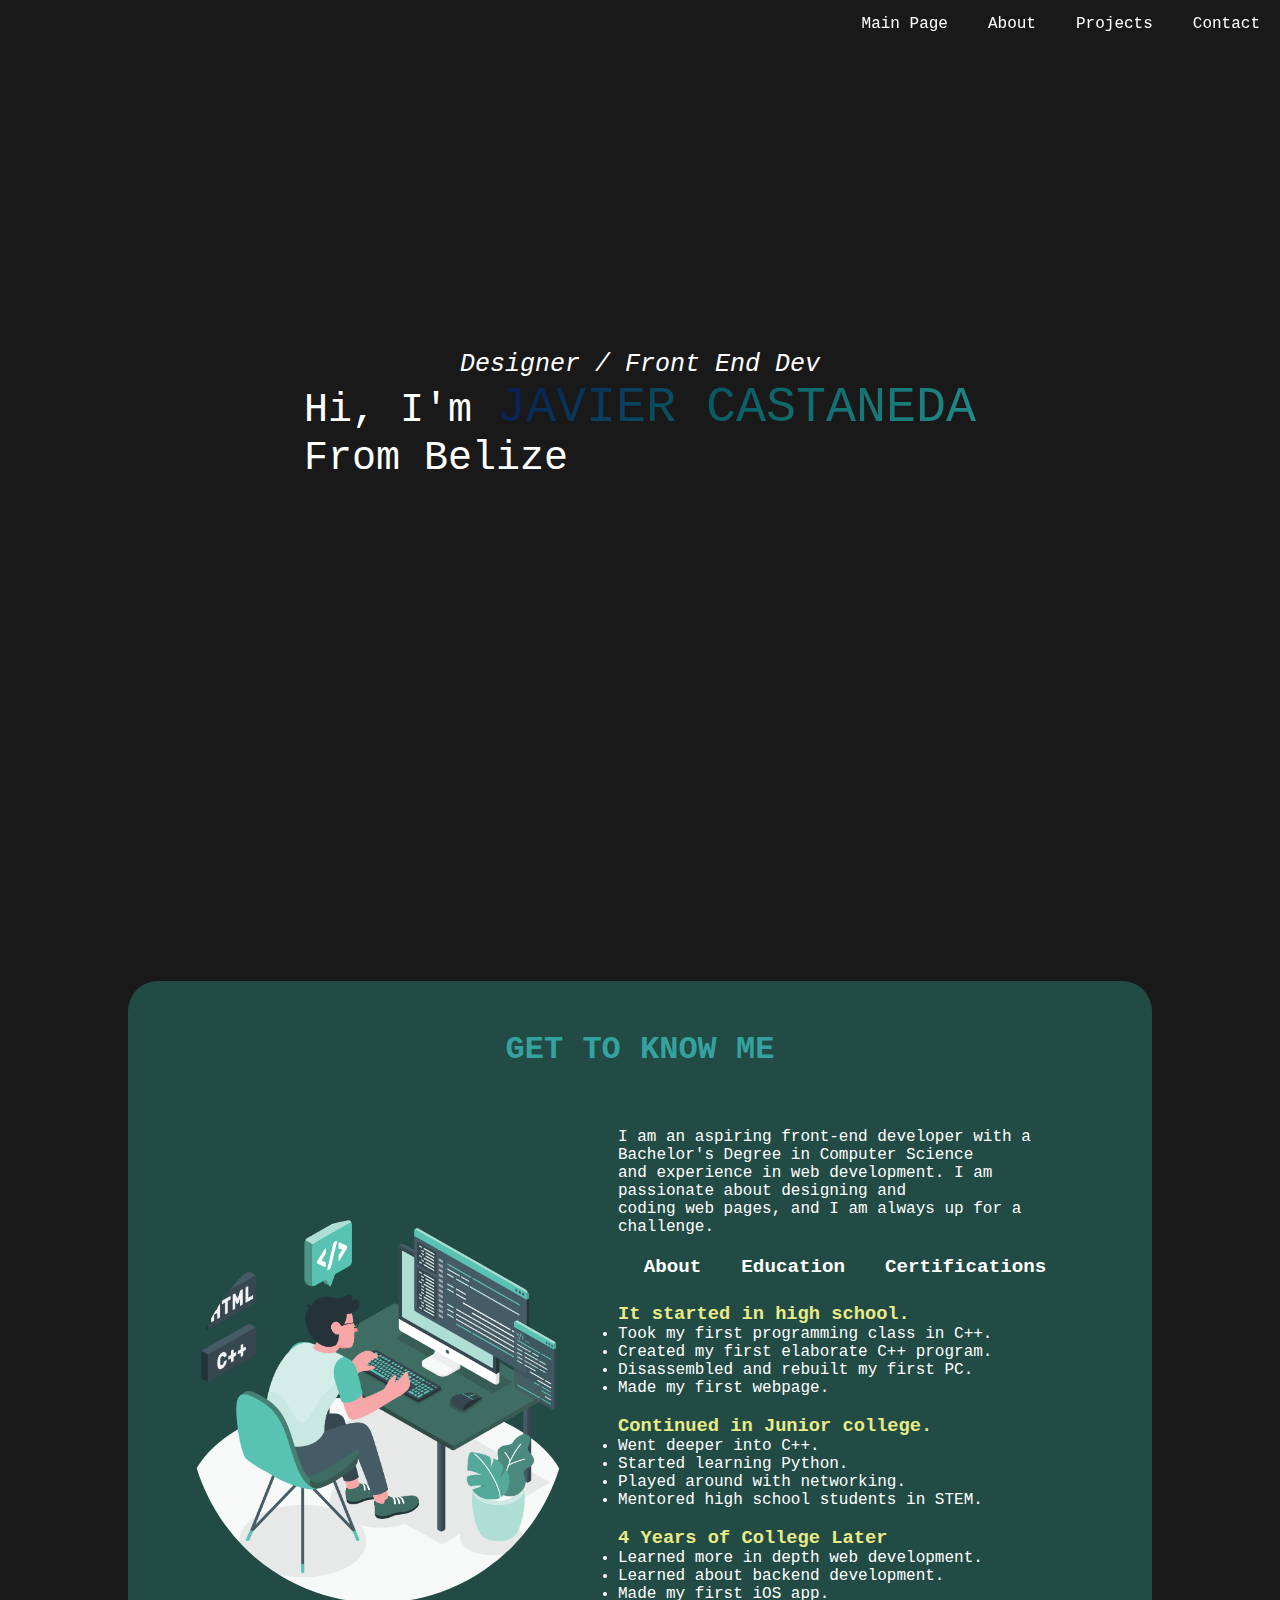
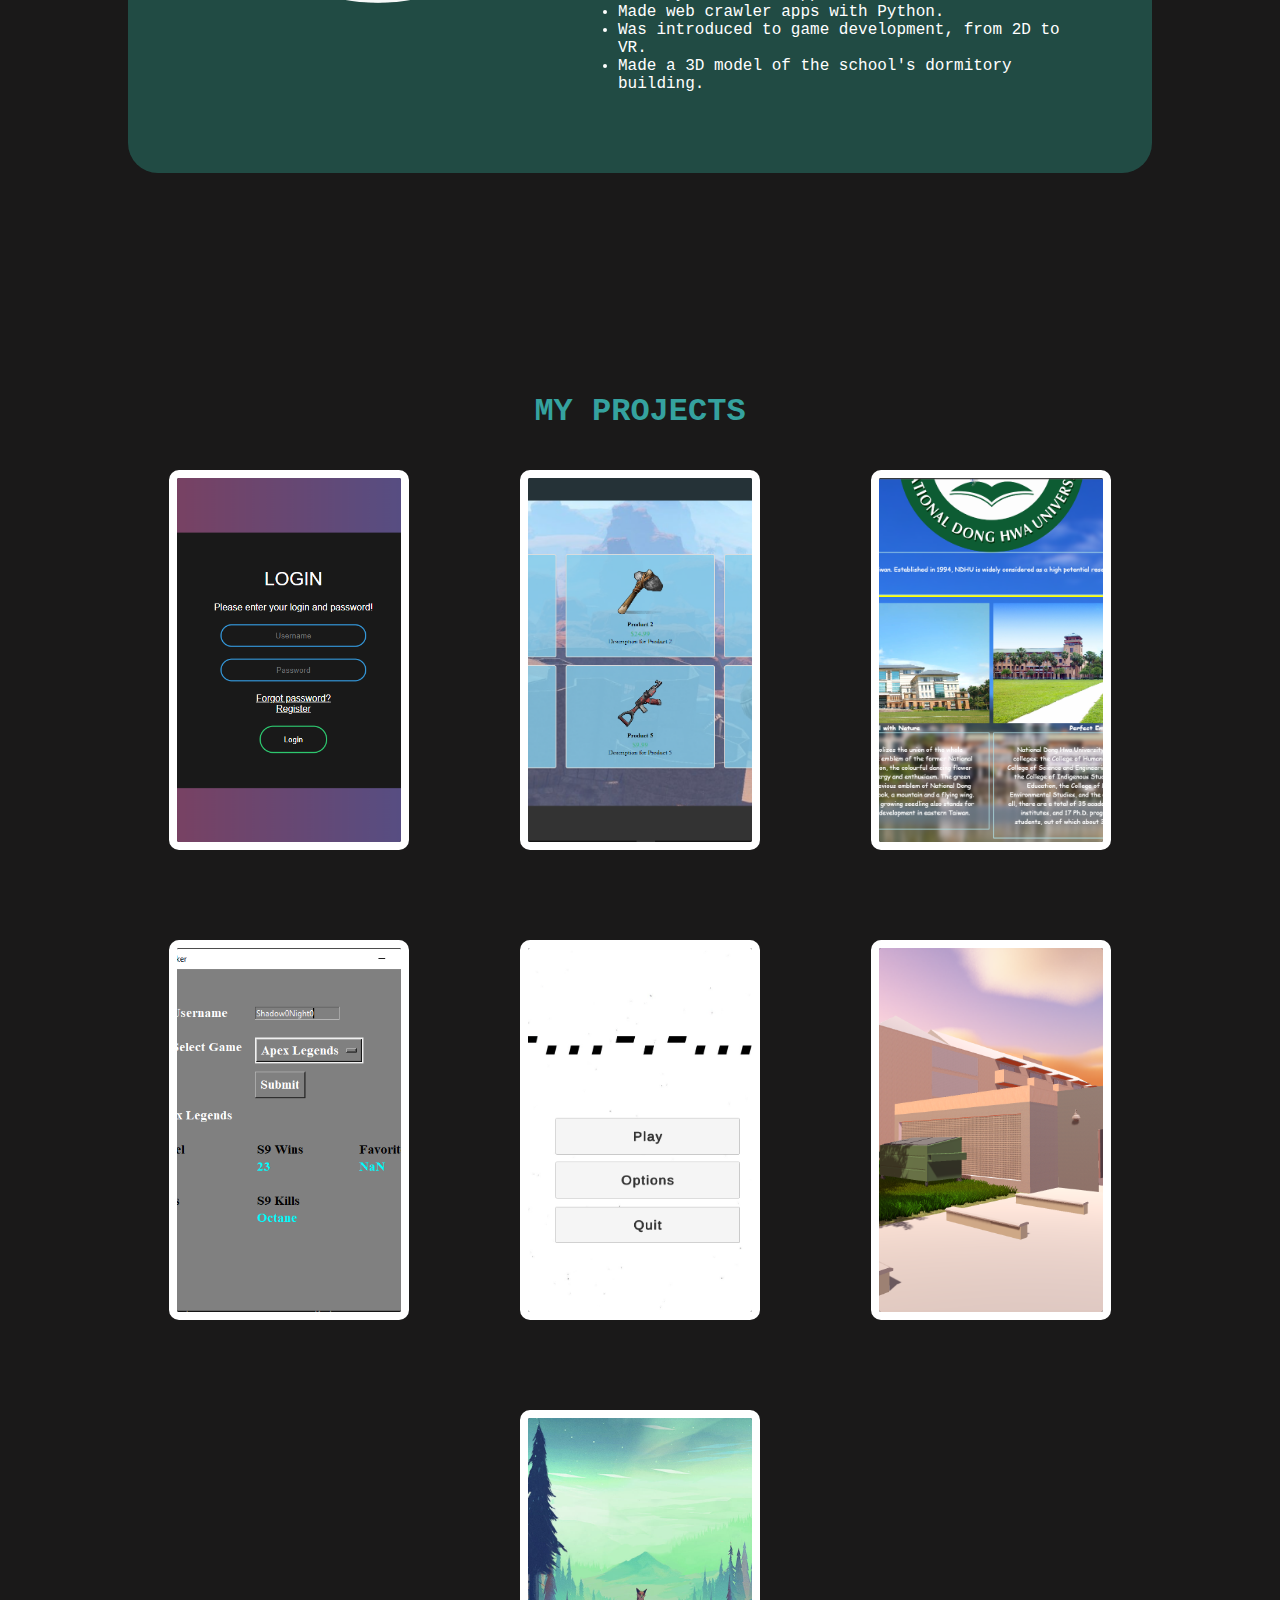
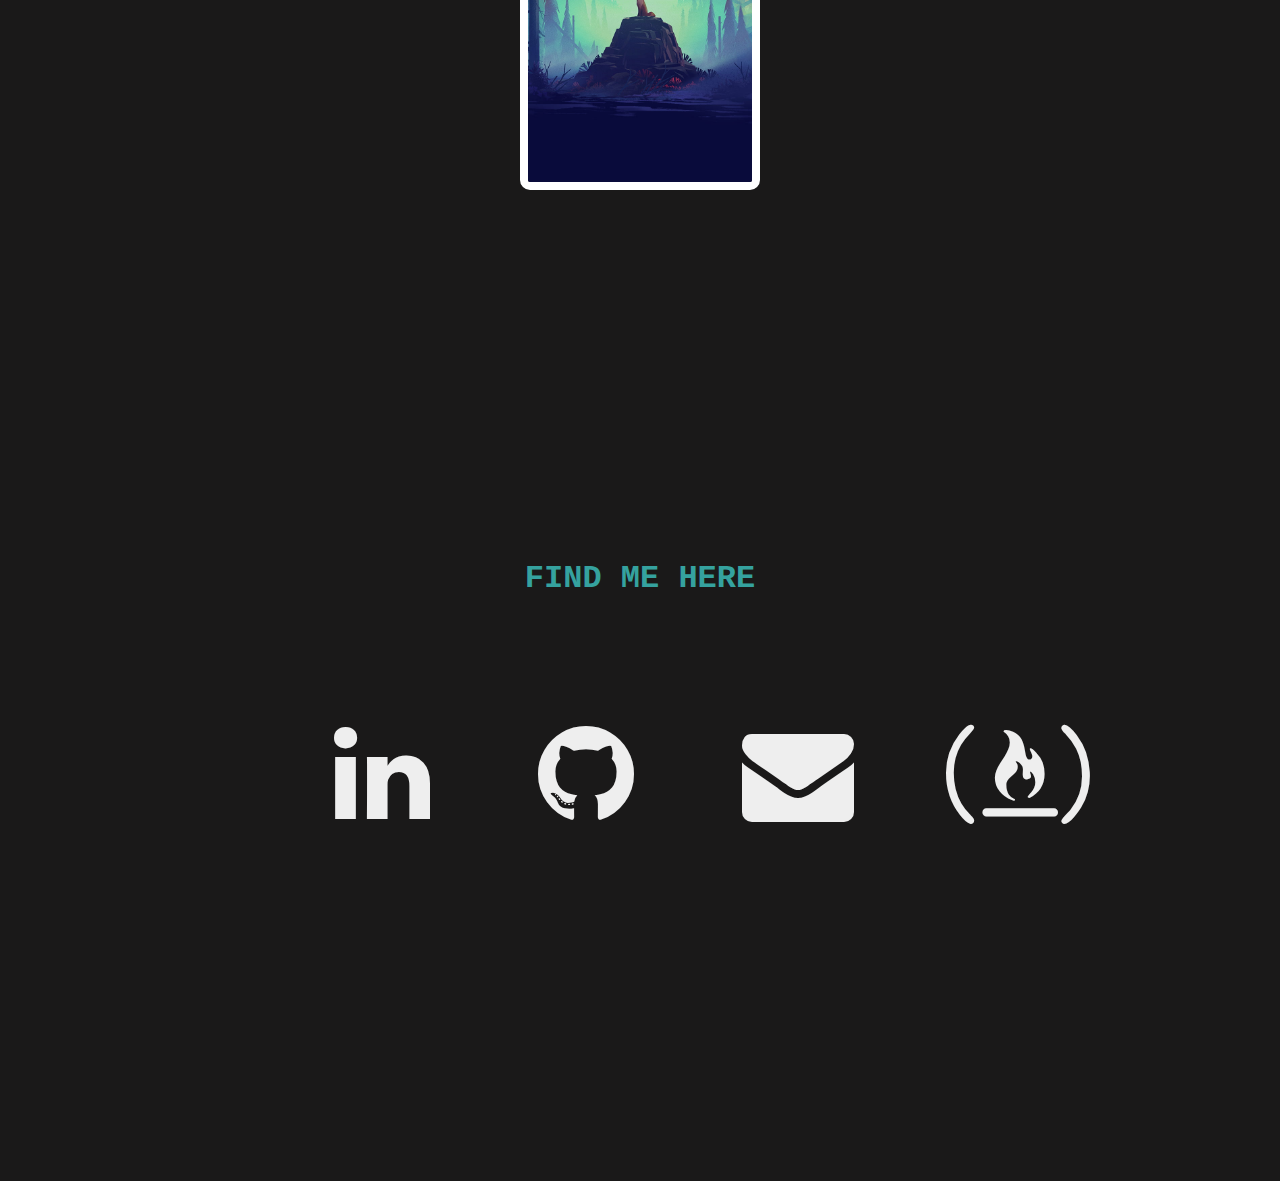
==== index.html @ 5213434e "Add files via upload" ====
<!DOCTYPE html>
<html lang="en">
<head>
    <script>
        document.addEventListener("DOMContentLoaded", function () {
          // Get all navbar links and content sections
          const navLinks = document.querySelectorAll(".about-nav-link a");
          const contentSections = document.querySelectorAll(".about-content");
          const firstContentSection = contentSections[0];
          firstContentSection.style.display = "block";
          // Add click event listeners to the navbar links
          navLinks.forEach((link) => {
            link.addEventListener("click", (event) => {
              event.preventDefault();
      
              // Get the target content section based on the data-content attribute
              const targetContentId = link.getAttribute("data-content");
              const targetContent = document.getElementById(targetContentId);
      
              // Hide all content sections
              contentSections.forEach((section) => {
                section.style.display = "none";
              });
      
              // Show the target content section
              targetContent.style.display = "block";
            });
          });
        });
    </script>
      
    <link rel="stylesheet" href="styles.css">
    <link rel="stylesheet" href="https://cdnjs.cloudflare.com/ajax/libs/font-awesome/4.7.0/css/font-awesome.min.css">
    <meta charset="UTF-8">
    <meta name="viewport" content="width=device-width, initial-scale=1.0">
    <title>Portfolio</title>
</head>
<body>
    <header>
        <nav>
            <ul class="main-nav">
                <input type="checkbox" id="check">
                <span class="menu">
                    <li class="nav-link"><a href="#home">Main Page</a></li>
                    <li class="nav-link"><a href="#about">About</a></li>
                    <li class="nav-link"><a href="#projects">Projects</a></li>
                    <li class="nav-link"><a href="#contact">Contact</a></li>
                    <label for="check" class="close-menu"><i class="fa fa-times"></i></label>
                </span>
                <label for="check" class="open-menu"><i class="fa fa-bars"></i></label>
            </ul>
        </nav>
    </header>
    <main>
        <div class="container">          
            <div class="content" id="home">
                <section class="home" >
                    <p>Designer / Front End Dev</p>
                    <p>Hi, I'm <span class="animate-charcter">Javier Castaneda</span> <br>From Belize</p>
                    <!-- Remember to put a backgoud image that help with the name -->
                </section>   
            </div>
            <div class="content">
                
                <section class="about" id="about">
                    <!-- <h2>My Journey</h2> -->
                    <h1>Get to know me</h2>
                    <div class="about-container">
                        
                        <img src="img/about-img.png" alt="BZE-IMG">
                        <div class="about-edit">
                            <p>I am an aspiring front-end developer with a Bachelor's Degree in Computer Science <br>and experience in web development. I am passionate about designing and <br>coding web pages, and I am always up for a challenge.</p>
                            <div class="about-nav">
                                <ul>
                                    <li class="about-nav-link"><a href="#" data-content="about-main">About</a></li>
                                    <li class="about-nav-link"><a href="#" data-content="about-edu">Education</a></li>
                                    <li class="about-nav-link"><a href="#" data-content="about-cert">Certifications</a></li>
                                </ul>
                            </div>
                            <div class="about-content" id="about-main">
                                <h3>It started in high school.</h3>
                                <ul>
                                    <li>Took my first programming class in C++.</li>
                                    <li>Created my first elaborate C++ program.</li>
                                    <li>Disassembled and rebuilt my first PC.</li>
                                    <li>Made my first webpage.</li>
                                </ul><br>
                                <h3>Continued in Junior college.</h3>
                                <ul>
                                    <li>Went deeper into C++.</li>
                                    <li>Started learning Python.</li>
                                    <li>Played around with networking.</li>
                                    <li>Mentored high school students in STEM.</li>
                                </ul><br>
                                <h3>4 Years of College Later</h3>
                                <ul>
                                    <li>Learned more in depth web development.</li>
                                    <li>Learned about backend development.</li>
                                    <li>Made my first iOS app.</li>
                                    <li>Made web crawler apps with Python.</li>
                                    <li>Was introduced to game development, from 2D to VR.</li>
                                    <li>Made a 3D model of the school's dormitory building.</li>
                                </ul>
                            </div>
                            <div class="about-content" id="about-edu">
                                <h3>National Dong Hwa University, Hualien, Taiwan</h3>
                                <p class="date">September 2018 - June 2022</p>
                                <p>B.S in Computer Science and Information Engineering</p>
                                <p>Undergraduate Coursework: Virtual Reality, App Development, <br>
                                    Operating Systems; Databases; Algorithms; Programming Languages; <br>
                                     Comp. Architecture; Calculus II.</p><br>
                                <h3>Corozal Junior College, Corozal, Belize</h3>
                                <p class="date">August 2016 - June 2018</p>
                                <p>Associates in Computer Science</p>
                                <p>Associate Course Work: Introduction to Programing, <br>
                                     Intro to Algorithms, Basic C++, Network Management, Calculus, Algebra  </p>
                            </div>
                            <div class="about-content" id="about-cert">
                                <h3>FreeCodeCamp</h3><br>
                                <p>Responsive Web Design</p>
                                <a href="https://www.freecodecamp.org/certification/Shadow0Night0/responsive-web-design" class="cert-link" target="_blank">Certification Link</a>
                                <p>JavaScript Algorithms and Data Structures</p>
                                <a href="#" class="cert-link">Work in Progress</a>
                            </div>
                        </div>                         
                    </div>
                </section>
            </div>
            <section class="projects" id="projects">
                <h2>My Projects</h2>
                <div class="projects-container">
                    <div class="sub-project">
                        <div class="card">
                            <img src="img/login-sinup.png" class="card-img" alt="">
                            <div class="card-body">
                                <h1 class="card-title">Login/Signup Page</h1>
                                <p class="card-sub-title">HTML/CSS</p>
                                <p class="card-info">My first ever login and signup page, design was inspired by another site I had seen before.</p>
                                <a href="https://github.com/Dev-Javier-C/College-Projects/tree/main/Signup-Login/Database" class="card-link" target="_blank">Source Code</a>
                            </div>
                        </div> 
                        <div class="card">
                            <img src="img/rust-img.png" class="card-img" alt="">
                            <div class="card-body">
                                <h1 class="card-title">RustStore</h1>
                                <p class="card-sub-title">HTML/CSS</p>
                                <p class="card-info">A store page for a game server called rust. It was only the front end nothing on the backend.</p>
                                <a href="https://github.com/Dev-Javier-C/College-Projects/tree/main/Rust-Server_website" class="card-link" target="_blank">Source Code</a>
                            </div>
                        </div> 
                        <div class="card">
                            <img src="img/ndhu-img.png" class="card-img" alt="">
                            <div class="card-body">
                                <h1 class="card-title">NDHU-Page</h1>
                                <p class="card-sub-title">HTML/CSS</p>
                                <p class="card-info">A course project to create a webpage for school that would display multiple departments.</p>
                                <a href="https://github.com/Dev-Javier-C/College-Projects/tree/main/RandomHtmlProject" class="card-link" target="_blank">Source Code</a>
                            </div>
                        </div>
                        <div class="card">
                            <img src="img/statscheck-img.png" class="card-img" alt="">
                            <div class="card-body">
                                <h1 class="card-title">StatsCheck</h1>
                                <p class="card-sub-title">Python</p>
                                <p class="card-info">A course project that uses pythons webcrawler to allow the user to search up their stats on specific games</p>
                                <a href="https://github.com/Dev-Javier-C/College-Projects/tree/main/StatsCheck" class="card-link" target="_blank">Source Code</a>
                            </div>
                        </div>   
                        <div class="card">
                            <img src="img/unity3D-img.png" class="card-img" alt="">
                            <div class="card-body">
                                <h1 class="card-title">Scale NDHU Model</h1>
                                <p class="card-sub-title">Unity</p>
                                <p class="card-info">My 3rd year school project. Project objective was to create a scale model of our campus and be able to explore it in a videogame like fashion</p>
                                <a href="https://drive.google.com/file/d/1dii4LoMikRQfJmGy0_HyiVRZgg10cWjb/view?usp=sharing" class="card-link" target="_blank">Source Code</a>
                            </div>
                        </div>    
                        <!-- <div class="card">
                            <img src="img/paddle-img.png" class="card-img" alt="">
                            <div class="card-body">
                                <h1 class="card-title">Project1</h1>
                                <p class="card-sub-title">Python</p>
                                <p class="card-info">Lorem ipsum dolor sit amet consectetur adipisicing elit. Ipsum non laboriosam tenetur! Molestiae sapiente ut enim quibusdam asperiores nihil itaque, ex harum soluta, reiciendis illum?</p>
                                <a href="" class="card-link" target="_blank">Source Code</a>
                            </div>
                        </div> 
                        <div class="card">
                            <img src="img/baseball-img.png" class="card-img" alt="">
                            <div class="card-body">
                                <h1 class="card-title">Project1</h1>
                                <p class="card-sub-title">Python</p>
                                <p class="card-info">Lorem ipsum dolor sit amet consectetur adipisicing elit. Ipsum non laboriosam tenetur! Molestiae sapiente ut enim quibusdam asperiores nihil itaque, ex harum soluta, reiciendis illum?</p>
                                <a href="" class="card-link" target="_blank">Source Code</a>
                            </div>
                        </div>  -->
                        <div class="card">
                            <img src="img/NDHU-dorm-img.png" class="card-img" alt="">
                            <div class="card-body">
                                <h1 class="card-title">NDHU-Dorms Model</h1>
                                <p class="card-sub-title">Unity</p>
                                <p class="card-info">Virtual Reality course project to design any building of choice. I went with one of the dorm buildings.</p>
                                <a href="https://drive.google.com/file/d/1YW9amQZh8CuOqlUQB2snZaPCzgsDRbZW/view?usp=sharing" class="card-link" target="_blank">Source Code</a>
                            </div>
                        </div>    
                        <div class="card">
                            <img src="img/temp4.jpg" class="card-img" alt="">
                            <div class="card-body">
                                <h1 class="card-title">FreeCodeCamp Projects</h1>
                                <p class="card-sub-title">HTML/CSS</p>
                                <p class="card-info">Main projects ive created in order to get the certifications from FreeCodeCamp</p>
                                <a href="#" class="card-link" target="_blank">Source Code</a>
                            </div>
                        </div>                  
                    </div>
                </div>
                <!-- divide them into section -->
                <!-- main(html/css) -->
                <!-- python -->
                <!-- other -->
            </section>
            <div class="content">
                <section class="contact" id="contact">
                    <h2>Find Me Here</h2>
                    <div class="icon-container">
                        <ul>
                            <li><a href="https://www.linkedin.com/in/javier-castaneda-1b0335240/" target="_blank">
                                <i class="fa fa-linkedin" tabindex="0"></i>
                              </a></li>
                            <li><a href="https://github.com/Dev-Javier-C" target="_blank">
                                <i class="fa fa-github" tabindex="0"></i>
                              </a></li>
                            <li><a href="mailto:javcas0210@gmail.com" target="_blank">
                                <i class="fa fa-envelope" tabindex="0"></i>
                              </a></li>
                            <li><a href="https://www.freecodecamp.org/Shadow0Night0" target="_blank">
                                <i class="fa fa-free-code-camp" tabindex="0"></i>
                              </a></li>
                          </ul>
                    </div>
                </section>
            </div>
        </div>
    </main>
    
</body>
</html>
---- styles.css ----
* {
    padding: 0;
    margin: 0;
    box-sizing: border-box;
}

html {
    font-family: 'Courier New', monospace;
    scroll-behavior: smooth;
}

body {
    /* background-image: url("img/bg-img.jpg"); */
    background-color: #1a1919;
    background-size: cover;
    background-position: center;
    background-repeat: no-repeat;
    background-attachment: fixed;
}

header {
    position: fixed;
    top: 0;
    left: 0;
    width: 100%;
    z-index: 100;
}

.menu {
    display: flex;
    list-style-type: none;
    justify-content: right;
    background-color: #0b656a00;
    position: fixed;
    width: 100%;
    top: 0;
}

.nav-link a {
    text-decoration: none;
    padding: 15px 20px;
    display: block;
    color: white;
    transition: all 0.5s ease;
}

.nav-link a:hover {
    border-radius: 5px;
    background-color: #38a3a5;
}


.open-menu, .close-menu{
    position: absolute;
    color: #22bac2b9;
    cursor: pointer;
    font-size: 2rem;
    display: none;
}
.open-menu{
    top: 10px;
    right: 40px;
}
.close-menu{
    top: 10px;
    right: 40px;
}
#check{
    display: none;
}

main {
    padding-top: 50px;
}

.container {
    display: flex;
    flex-direction: column;
    padding-right: 10%;
    padding-left: 10%;

}

.content {
    display: flex;
    height: 100%;
    align-items: center;
    justify-content: center;
    padding-top: 300px;
    padding-bottom: 200px;
    scroll-margin-top: 50px;
}

/* .content:first-of-type{
    background-image: url("img/bg-color.jpg");
} */
.home {
    display: flex;
    flex-direction: column;
    width: 100%;
    height: 100%;
    justify-content: left;
    align-items: center;
    color: white;
    font-size: 40px;
}

.home p:first-of-type{
    font-style: italic;
    font-size: 25px;
}

.about {
    width: 100%;
    height: 100%;
    border-radius: 30px;
    background-color: #3bffde38;
    padding: 50px;
    color: white;
}

.about h1{
    text-align: center;
    font-size: 2rem;
    text-transform: uppercase;
    color: #35A29F;
}

.about-edit{
    padding: 30px;
    padding-left: 20px;
}
.about-nav ul:first-child{
    display: flex;
    list-style-type: none;
    justify-content: center;
    background-color: #0b656a00;
    height: 100%;
    padding-bottom: 15px;
    position: relative;
}
.about-nav ul{
    padding-top: 10px;
    font-weight: bold;
    font-size: 1.2rem;
}

.about-nav-link a {
    text-decoration: none;
    padding: 10px 20px;
    display: block;
    color: white;
    transition: all 0.5s ease;
}

.about-nav-link a:hover {
    transition: none;
    border-bottom: 3px solid #35A29F;
}
.about-nav-link a:active{
    border-bottom: 3px solid #a23547;
}


.about-container {
    padding-top: 30px;
    width: 100%;
    height: 100%;
    display: flex;
    /* align-items: center; */
    justify-content: center;
    gap: 20px;
}

.about div img {
    border-radius: 50%;
    width: 400px;
    max-width: 60%;
    padding: 10px;
    align-self: center;
    display: block;
}

.about-main {
    font-size: 20px;
    padding: 20px;
}

.about div article h3 {
    padding-bottom: 10px;
    text-transform: capitalize;
}

.about h2 {
    font-size: 40px;
}
.about-content{
    display: none;
    width: 100%;
}
.about-content h3{
    color: #EAEB87;
}
.cert-link{
    text-decoration: underline;
    color: white;
}
.date{
    font-style: italic;
}
.about-content:target{
    display: block;
}

.projects {
    /* padding-top: 30px; */
    color: white;
    border-radius: 30px;
    /* background-color: #97feed15; */

}

.projects h2 {
    text-align: center;
    padding: 20px;
    font-size: 2rem;
    text-transform: uppercase;
    color: #35A29F;
}

.project-container {
    display: flex;
    width: 100%;
    flex-direction: column;
    justify-content: center;
    align-items: center;
}

.sub-project {
    display: flex;
    justify-content: space-evenly;
    flex-wrap: wrap;
    width: 100%;
    gap: 50px;
}

.card {
    width: 240px;
    height: 380px;
    border-radius: 10px;
    overflow: hidden;
    border: 8px solid #fff;
    /* box-shadow: 0 0 5px 5px #48abe0; */
    position: relative;
    margin: 20px;
    transition: all 0.5s ease;
}

@keyframes rotateBorder {
    0% {
        border-color: #22577a;
        box-shadow: 0 0 50px #22577a;
        /* transform: rotate(0deg); */
    }

    25% {
        border-color: #38a3a5;
        box-shadow: 0 0 50px #38a3a5;
        /* transform: rotate(90deg); */
    }

    50% {
        border-color: #57cc99;
        box-shadow: 0 0 50px #57cc99;
        /* transform: rotate(180deg); */
    }

    75% {
        border-color: #80ed99;
        box-shadow: 0 0 50px #80ed99;
    }

    100% {
        border-color: #22577a;
        box-shadow: 0 0 50px #22577a;
        /* transform: rotate(360deg); */
    }
}


.card:hover {
    animation: rotateBorder 4s linear infinite;
    width: 260px;
    height: 400px;
    transform: translateY(-2rem);
}


.card-img {
    width: 100%;
    height: 100%;
    object-fit: cover;
}

.card-body {
    width: 100%;
    height: 100%;
    top: 0;
    right: -100%;
    position: absolute;
    background: #1f3d4738;
    backdrop-filter: blur(5px);
    color: #fff;
    padding: 10px;
    display: flex;
    flex-direction: column;
    justify-content: center;
    transition: 1.25s;
}

.card:hover .card-body {
    right: 0;
}

.card-title {
    text-transform: uppercase;
    font-size: 25px;
    font-weight: 500;
}

.card-sub-title {
    text-transform: capitalize;
    font-size: 10px;
    font-weight: 200;
}

.card-info {
    font-size: 14px;
    line-height: 20px;
    margin: 40px 0;
    font-weight: 400;
}

.card-link {
    text-decoration: none;
    color: #1f3d47;
    background: #8fabba;
    padding: 7px 14px;
    width: 80%;
    border-radius: 10px;
    text-transform: capitalize;
    cursor: pointer;
}

.contact {
    padding-top: 50px;
    padding-bottom: 30px;
    display: flex;
    flex-direction: column;
    justify-content: center;
    align-items: center;
    color: white;
}

.fa {
    padding: 20px;
    font-size: 30px;
    width: 30px;
    text-align: center;
    text-decoration: none;
    margin: 5px 2px;
    border-radius: 50%;
}

.icon-container {
    font-family: "Merriweather", serif;
    font-size: 2rem;
}

.icon-container a {
    text-align: center;
    margin-top: 5%;
    margin-bottom: 2rem;
    color: #eee;
}

.icon-container ul {
    display: flex;
    align-items: center;
    justify-content: left;
    flex-wrap: wrap;
    margin: 1rem;
    list-style-type: none;
    font-size: 7rem;
}

.icon-container ul li {
    padding: 5rem;
}

.fab {
    font-size: 5rem;
}

/* transition for social icon hover animation */
.fa-linkedin,
.fa-envelope,
.fa-github,
.fa-free-code-camp {
    transition: 0.4s;
    cursor: pointer;
}

/* social media icons hover color */
.fa-linkedin:hover,
.fa-linkedin:focus {
    color: #1877f2;
    transform: scale(1.1);
}

.fa-envelope:hover,
.fa-envelope:focus {
    color: #df2426;
    transform: scale(1.1);
}

.fa-github:hover,
.fa-github:focus {
    color: #000;
    transform: scale(1.1);
}

.fa-github:hover,
.fa-github:focus {
    color: #000;
    transform: scale(1.1);
}


.fa-free-code-camp:hover,
.fa-free-code-camp:focus {
    color: #05142b;
}

.contact h2{
    font-size: 2rem;
    text-transform: uppercase;
    color: #35A29F;
}




.animate-charcter {
    text-transform: uppercase;
    background-image: linear-gradient(-225deg,
            #071952 0%,
            #0B666A 29%,
            #35A29F 67%,
            #97FEED 100%);
    background-size: auto auto;
    background-clip: border-box;
    background-size: 200% auto;
    color: #fff;
    background-clip: text;
    -webkit-background-clip: text;
    -webkit-text-fill-color: transparent;
    animation: textclip 2s linear infinite;
    display: inline-block;
    font-size: 50px;
}

@keyframes textclip {
    to {
        background-position: 200% center;
    }
}


section {
    scroll-margin-top: 50px;
}

@media only screen and (max-width: 1000px) {
    .about div {
        width: 100%;
        transition: all 1s ease;
        flex-direction: column;
    }

    .about div img {
        min-width: 350px;
        align-self: center;
    }
    .about-nav-link a {
        padding: 10px 20px;
        text-align: center;
    }
    .sub-project {
        gap: 10px;
    }
    .card:hover {
        transform: scale(1.01);
    }
    
}
@media only screen and (max-width: 650px) {
    .icon-container ul {
        font-size: 5rem;
    }
    .icon-container ul li {
        padding: 3rem;
    }  
    .home p:first-of-type{
        font-size: 15px;
    }
    .about {
        padding: 10px;
    }
    .about-edit{
        padding: 30px;
        padding-left: 50px;
    }
    .about-nav-link a {
        padding: 10px 10px;
        text-align: center;
    }
    .menu{
        flex-direction: column;
        align-items: center;
        justify-content: center;
        width: 70%;
        height: 100vh;
        position: fixed;
        top: 0;
        right: -100%;
        z-index: 100;
        background-color: #0B666A;
        transition: all 0.2s ease-in-out;
    }
    .menu li{
        margin-top: 40px;
    }
    .menu li a{
        padding: 10px;
    }
    .open-menu, .close-menu{
        display: block;
    }
    #check:checked ~ .menu{
        right: 0;
    }
}
@media only screen and (max-width: 1200px) {

}

/* @media only screen and (max-width: 600px) {
    .container {
      display: flex;
      width: 100%;
      background-color: aquamarine;
    }
    .home{
        padding-top: 10%;
    }
    .content{
        flex-direction: column;
        text-align: center;
    }
  } */
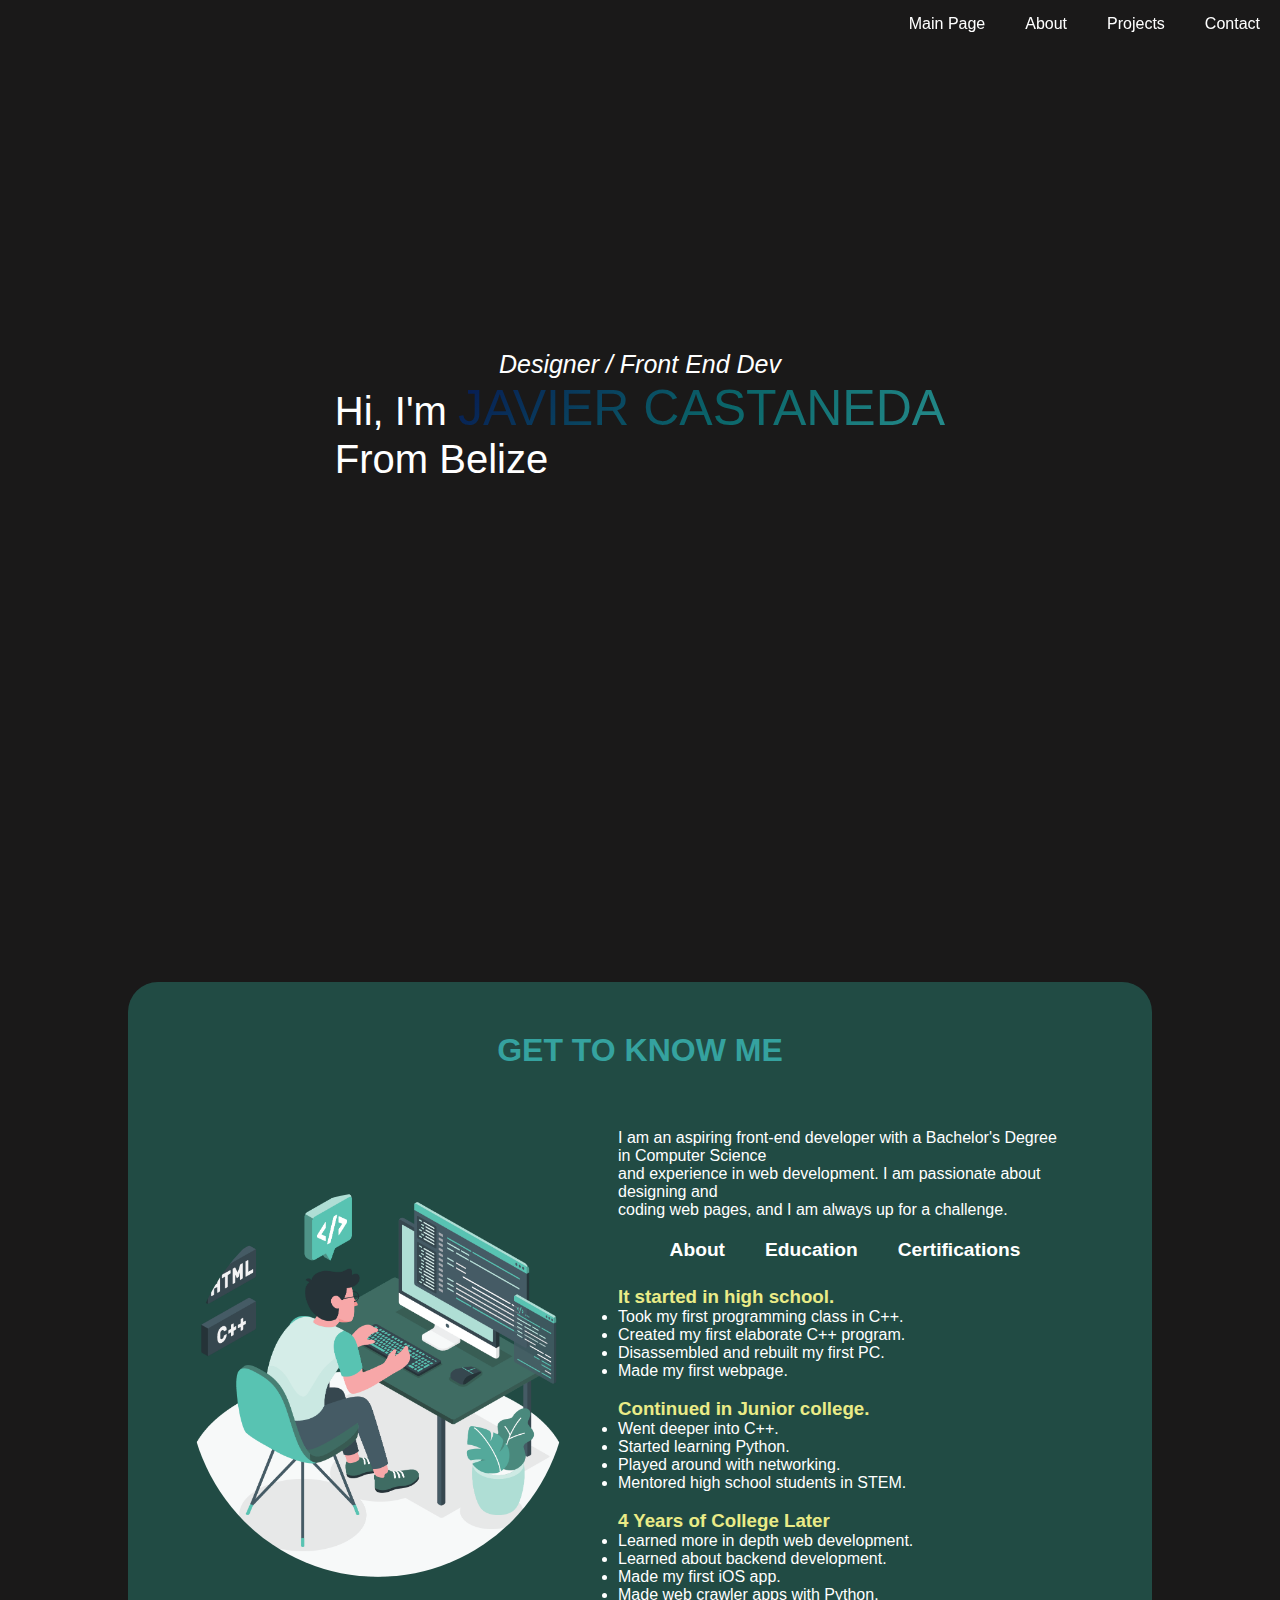
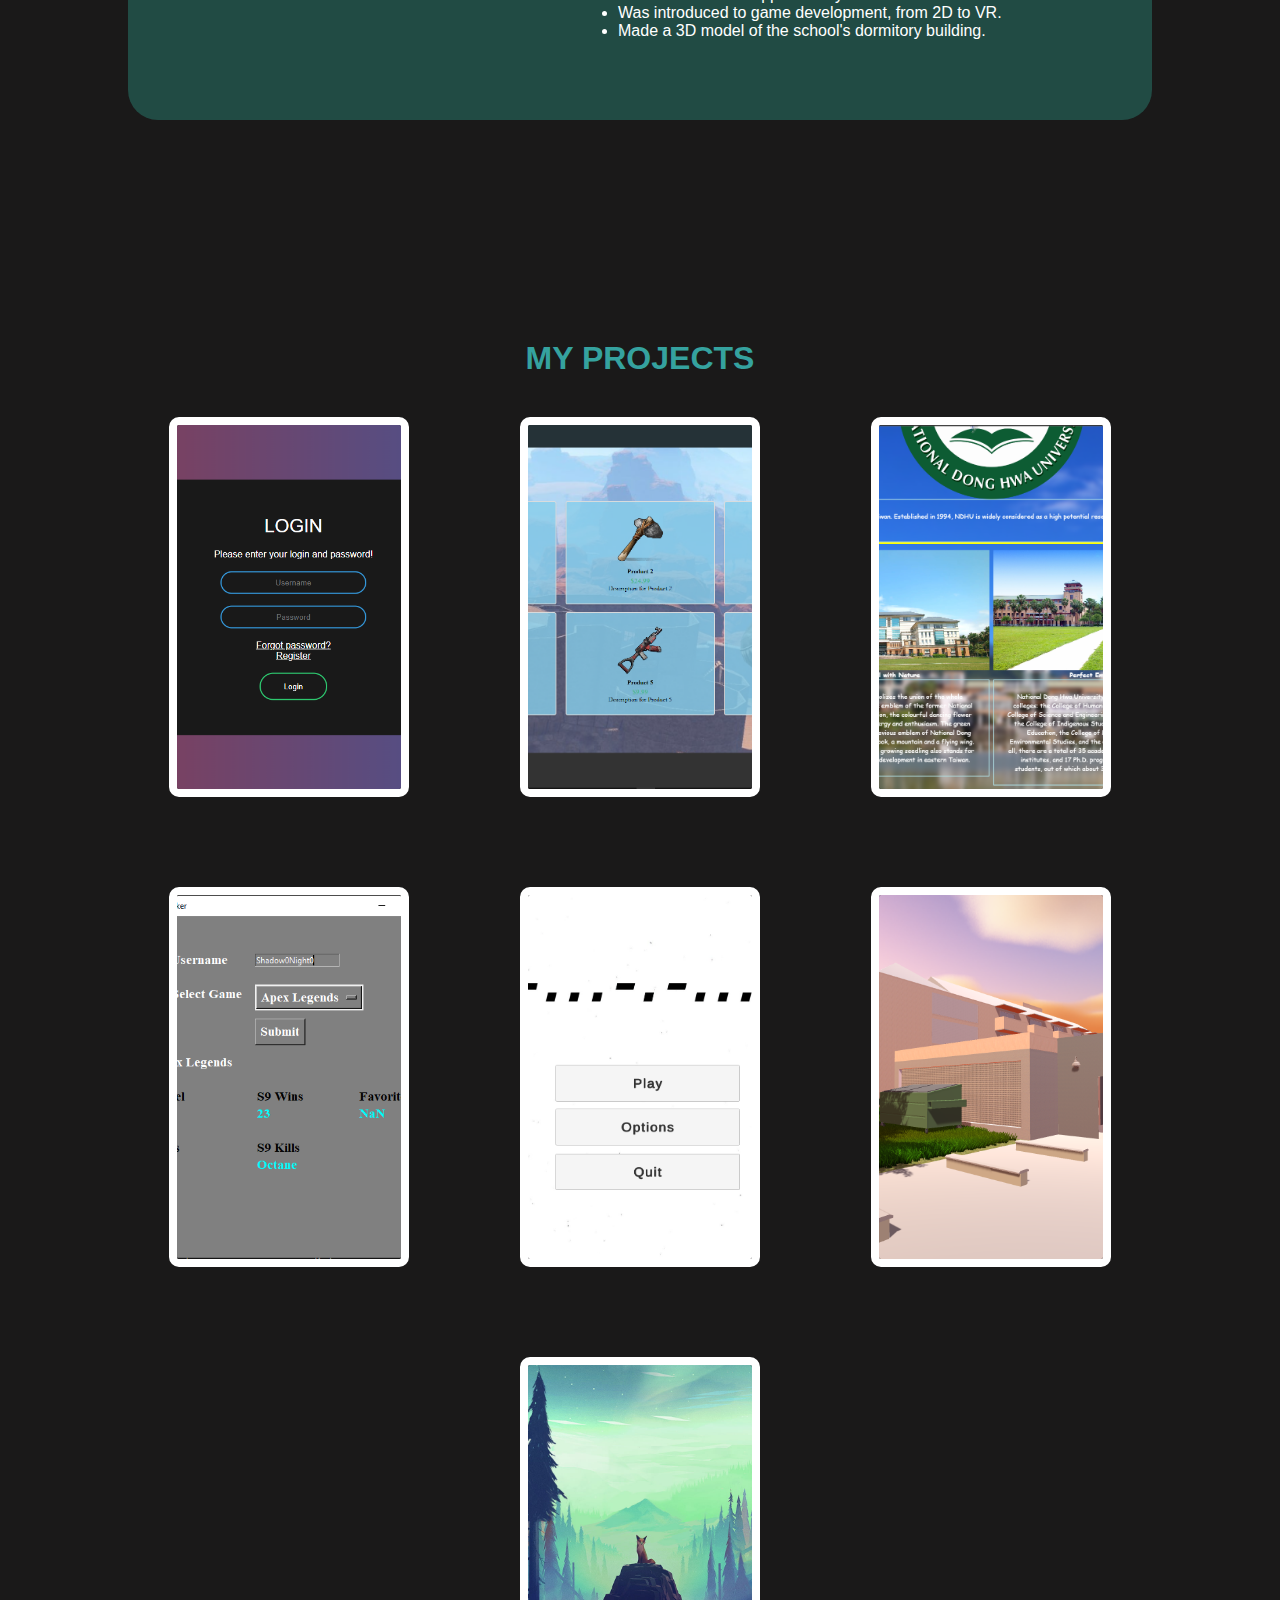
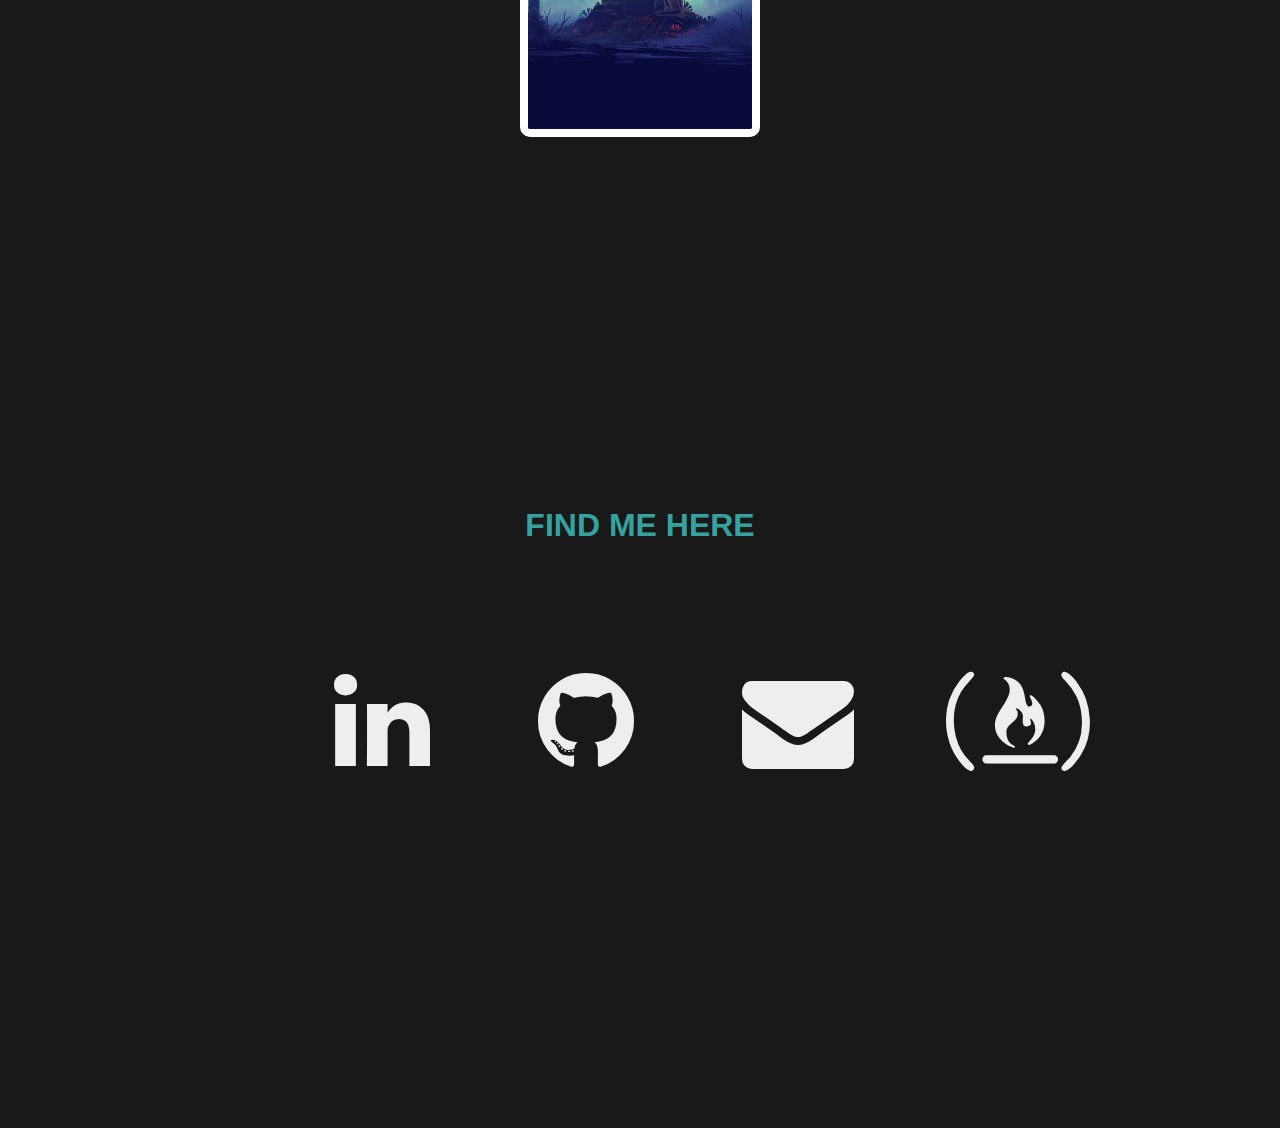
==== commit 8a466117: "Update index.html" ====
--- a/index.html
+++ b/index.html
@@ -208,7 +208,7 @@
                                 <h1 class="card-title">FreeCodeCamp Projects</h1>
                                 <p class="card-sub-title">HTML/CSS</p>
                                 <p class="card-info">Main projects ive created in order to get the certifications from FreeCodeCamp</p>
-                                <a href="#" class="card-link" target="_blank">Source Code</a>
+                                <a href="https://github.com/Dev-Javier-C/Projects-FreeCodeCamp" class="card-link" target="_blank">Source Code</a>
                             </div>
                         </div>                  
                     </div>
@@ -243,4 +243,4 @@
     </main>
     
 </body>
-</html>+</html>
--- a/styles.css
+++ b/styles.css
@@ -5,7 +5,7 @@
 }
 
 html {
-    font-family: 'Courier New', monospace;
+    font-family: Georgia, sans-serif;
     scroll-behavior: smooth;
 }
 
@@ -524,6 +524,7 @@
     .about-nav-link a {
         padding: 10px 10px;
         text-align: center;
+        font-size: 0.9rem;
     }
     .menu{
         flex-direction: column;
@@ -551,9 +552,7 @@
         right: 0;
     }
 }
-@media only screen and (max-width: 1200px) {
-
-}
+
 
 /* @media only screen and (max-width: 600px) {
     .container {
@@ -568,4 +567,4 @@
         flex-direction: column;
         text-align: center;
     }
-  } */+  } */
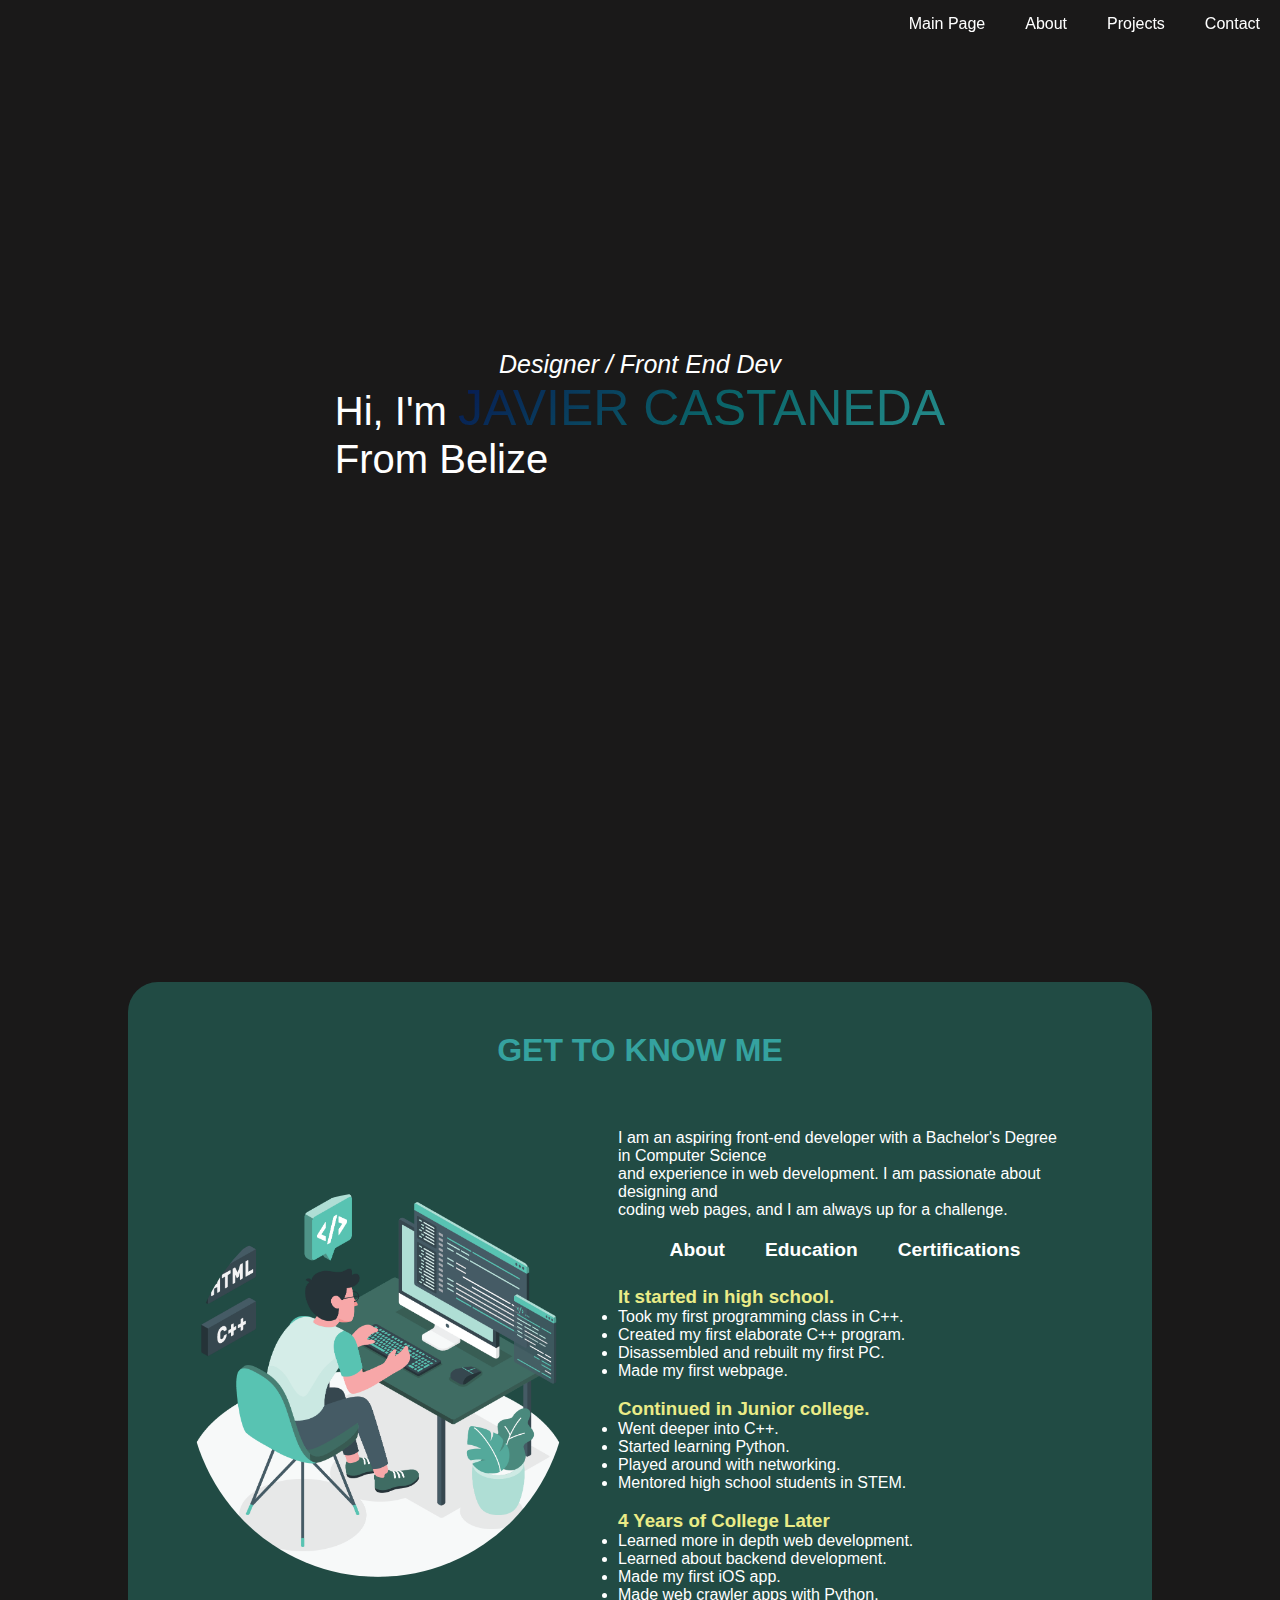
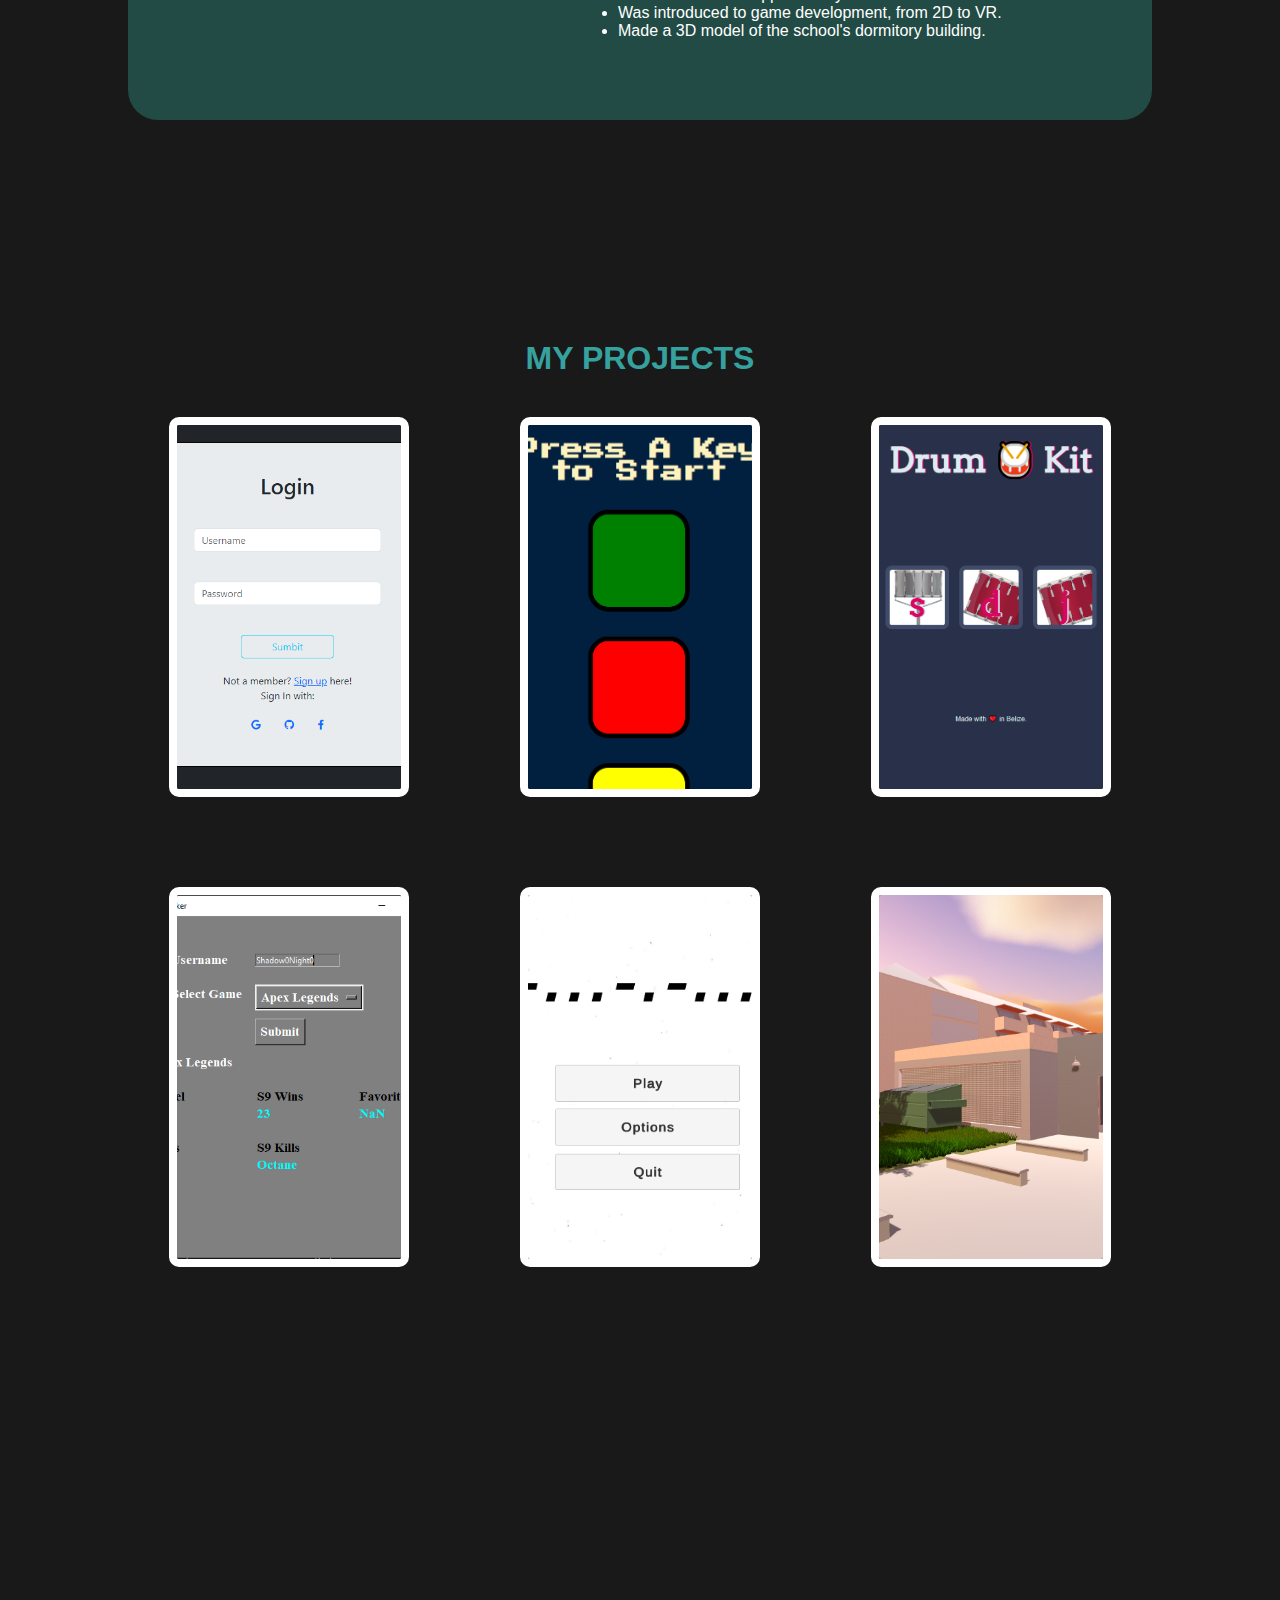
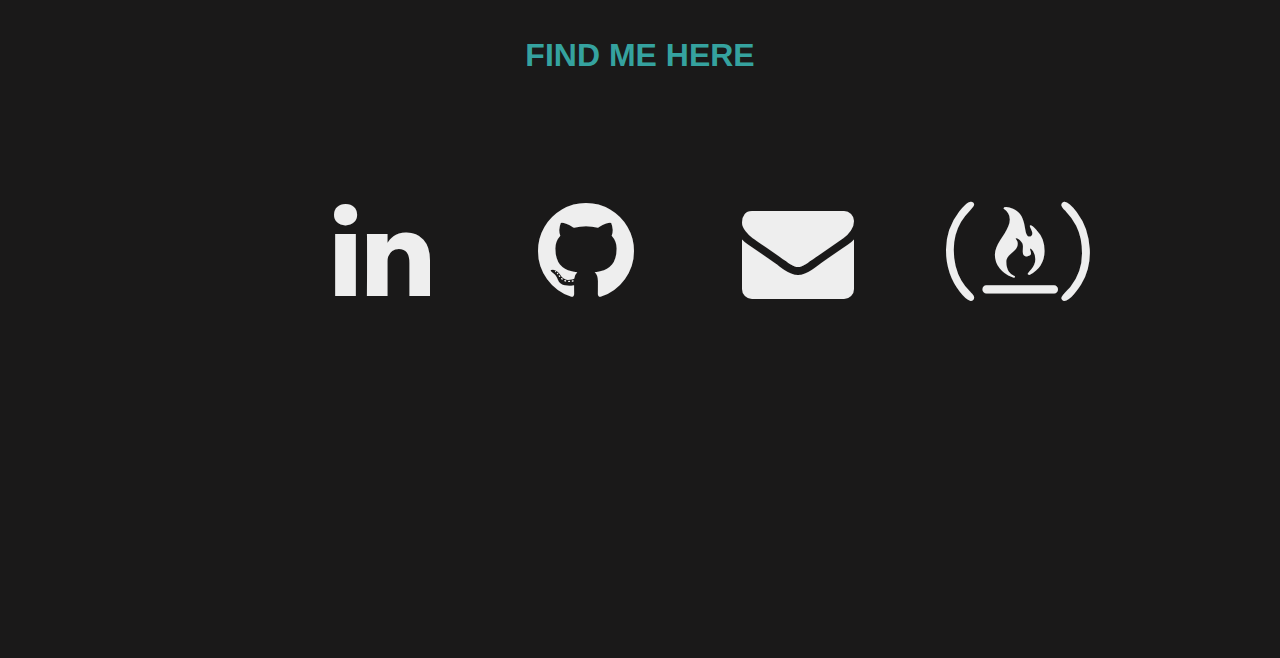
==== commit 54ebb44d: "Updated Portfolio" ====
--- a/index.html
+++ b/index.html
@@ -118,9 +118,9 @@
                             <div class="about-content" id="about-cert">
                                 <h3>FreeCodeCamp</h3><br>
                                 <p>Responsive Web Design</p>
-                                <a href="https://www.freecodecamp.org/certification/Shadow0Night0/responsive-web-design" class="cert-link" target="_blank">Certification Link</a>
+                                <a href="https://www.freecodecamp.org/certification/Dev-Javier-C/responsive-web-design" class="cert-link" target="_blank">Certification Link</a>
                                 <p>JavaScript Algorithms and Data Structures</p>
-                                <a href="#" class="cert-link">Work in Progress</a>
+                                <a href="https://www.freecodecamp.org/certification/Dev-Javier-C/javascript-algorithms-and-data-structures" class="cert-link" target="_blank">Certification Link</a>
                             </div>
                         </div>                         
                     </div>
@@ -131,30 +131,30 @@
                 <div class="projects-container">
                     <div class="sub-project">
                         <div class="card">
-                            <img src="img/login-sinup.png" class="card-img" alt="">
+                            <img src="./img/login-signup.png" class="card-img" alt="">
                             <div class="card-body">
                                 <h1 class="card-title">Login/Signup Page</h1>
                                 <p class="card-sub-title">HTML/CSS</p>
-                                <p class="card-info">My first ever login and signup page, design was inspired by another site I had seen before.</p>
-                                <a href="https://github.com/Dev-Javier-C/College-Projects/tree/main/Signup-Login/Database" class="card-link" target="_blank">Source Code</a>
+                                <p class="card-info">Loging/Signup page using JavaScript for simple animation between pages.</p>
+                                <a href="./projects/LoginSignup/index.html" class="card-link" target="_blank">View</a>
                             </div>
                         </div> 
                         <div class="card">
-                            <img src="img/rust-img.png" class="card-img" alt="">
-                            <div class="card-body">
-                                <h1 class="card-title">RustStore</h1>
+                            <img src="./img/simon'sgmae.png" class="card-img" alt="">
+                            <div class="card-body">
+                                <h1 class="card-title">Simon's Game</h1>
                                 <p class="card-sub-title">HTML/CSS</p>
-                                <p class="card-info">A store page for a game server called rust. It was only the front end nothing on the backend.</p>
-                                <a href="https://github.com/Dev-Javier-C/College-Projects/tree/main/Rust-Server_website" class="card-link" target="_blank">Source Code</a>
+                                <p class="card-info">A simple game where you need to remember the color pattern presented to you.</p>
+                                <a href="./projects/Simon Game Challenge/index.html" class="card-link" target="_blank">View</a>
                             </div>
                         </div> 
                         <div class="card">
-                            <img src="img/ndhu-img.png" class="card-img" alt="">
-                            <div class="card-body">
-                                <h1 class="card-title">NDHU-Page</h1>
+                            <img src="./img/drumkit.png" class="card-img" alt="">
+                            <div class="card-body">
+                                <h1 class="card-title">Drum Kit</h1>
                                 <p class="card-sub-title">HTML/CSS</p>
-                                <p class="card-info">A course project to create a webpage for school that would display multiple departments.</p>
-                                <a href="https://github.com/Dev-Javier-C/College-Projects/tree/main/RandomHtmlProject" class="card-link" target="_blank">Source Code</a>
+                                <p class="card-info">Just a fun drum set to play around on any browser.</p>
+                                <a href="./projects/Drum Kit/index.html" class="card-link" target="_blank">View</a>
                             </div>
                         </div>
                         <div class="card">
@@ -201,16 +201,7 @@
                                 <p class="card-info">Virtual Reality course project to design any building of choice. I went with one of the dorm buildings.</p>
                                 <a href="https://drive.google.com/file/d/1YW9amQZh8CuOqlUQB2snZaPCzgsDRbZW/view?usp=sharing" class="card-link" target="_blank">Source Code</a>
                             </div>
-                        </div>    
-                        <div class="card">
-                            <img src="img/temp4.jpg" class="card-img" alt="">
-                            <div class="card-body">
-                                <h1 class="card-title">FreeCodeCamp Projects</h1>
-                                <p class="card-sub-title">HTML/CSS</p>
-                                <p class="card-info">Main projects ive created in order to get the certifications from FreeCodeCamp</p>
-                                <a href="https://github.com/Dev-Javier-C/Projects-FreeCodeCamp" class="card-link" target="_blank">Source Code</a>
-                            </div>
-                        </div>                  
+                        </div>                    
                     </div>
                 </div>
                 <!-- divide them into section -->
@@ -243,4 +234,4 @@
     </main>
     
 </body>
-</html>
+</html>--- a/styles.css
+++ b/styles.css
@@ -567,4 +567,4 @@
         flex-direction: column;
         text-align: center;
     }
-  } */
+  } */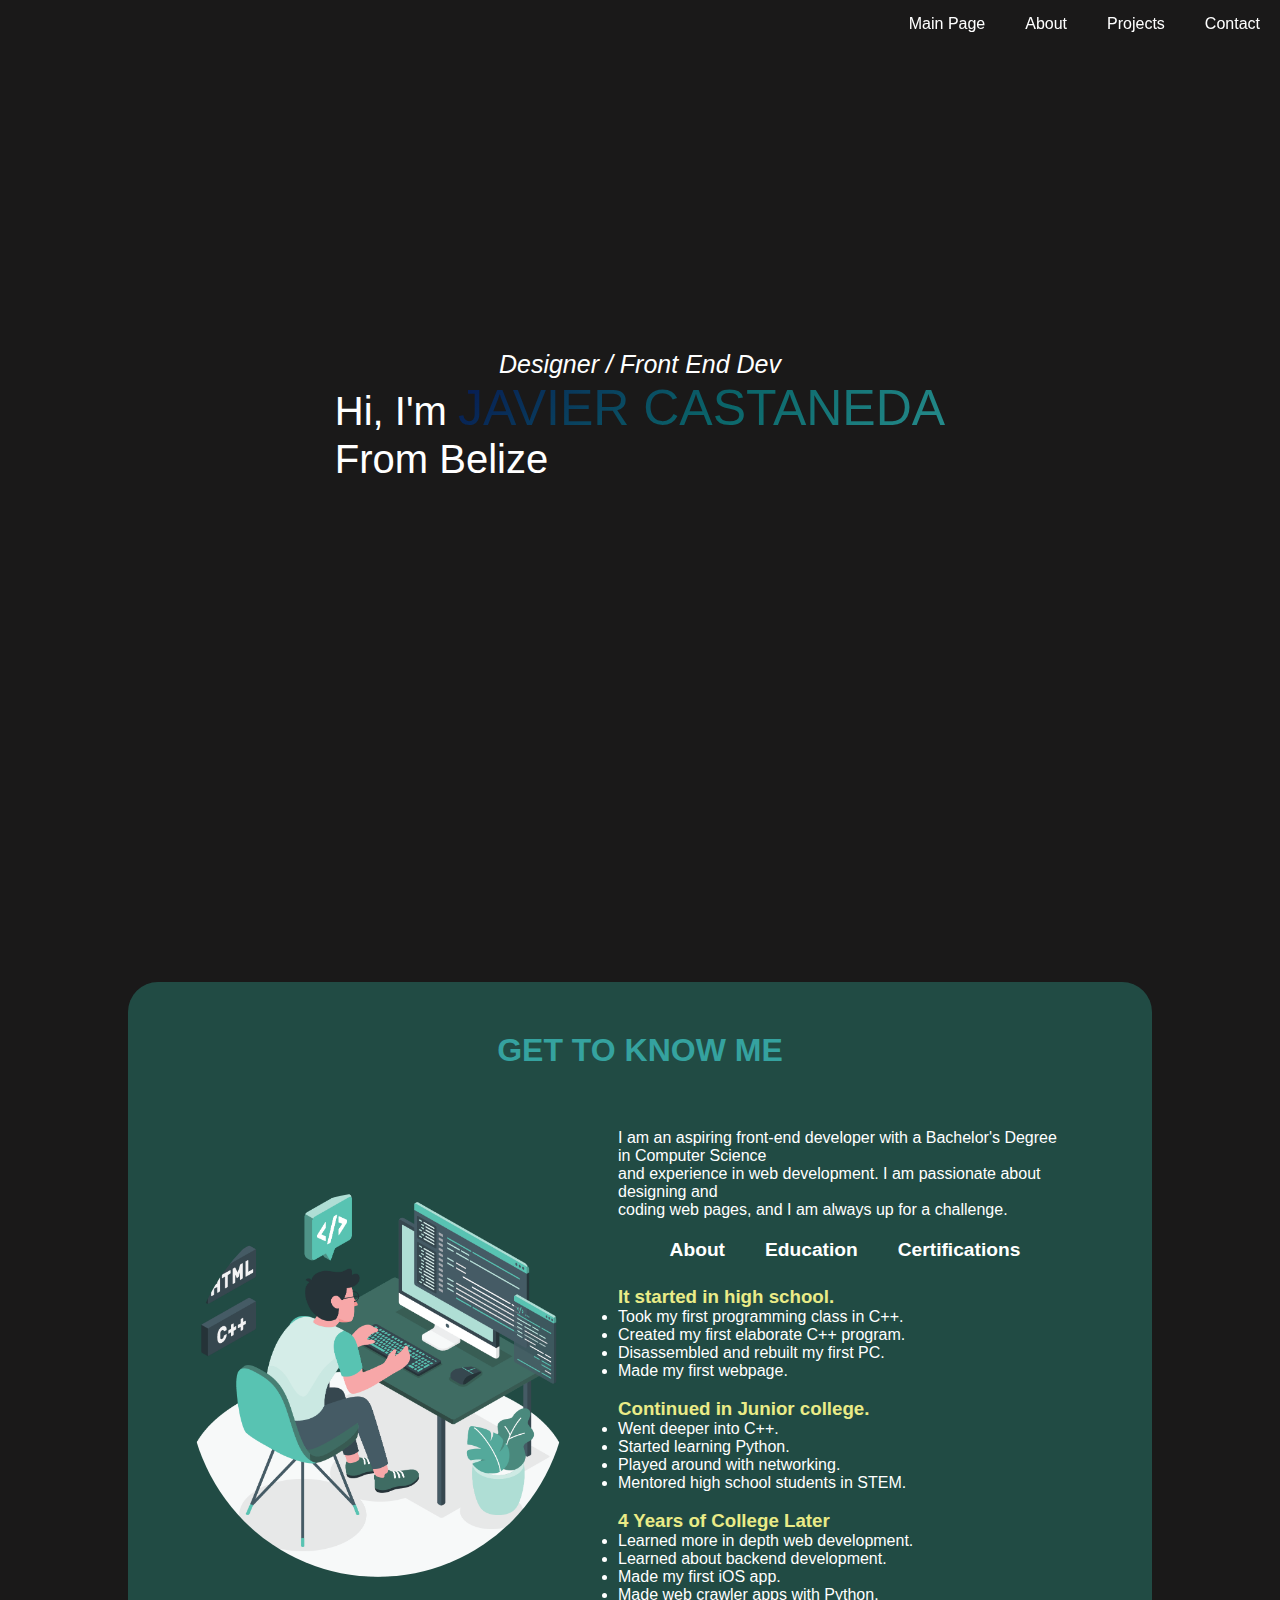
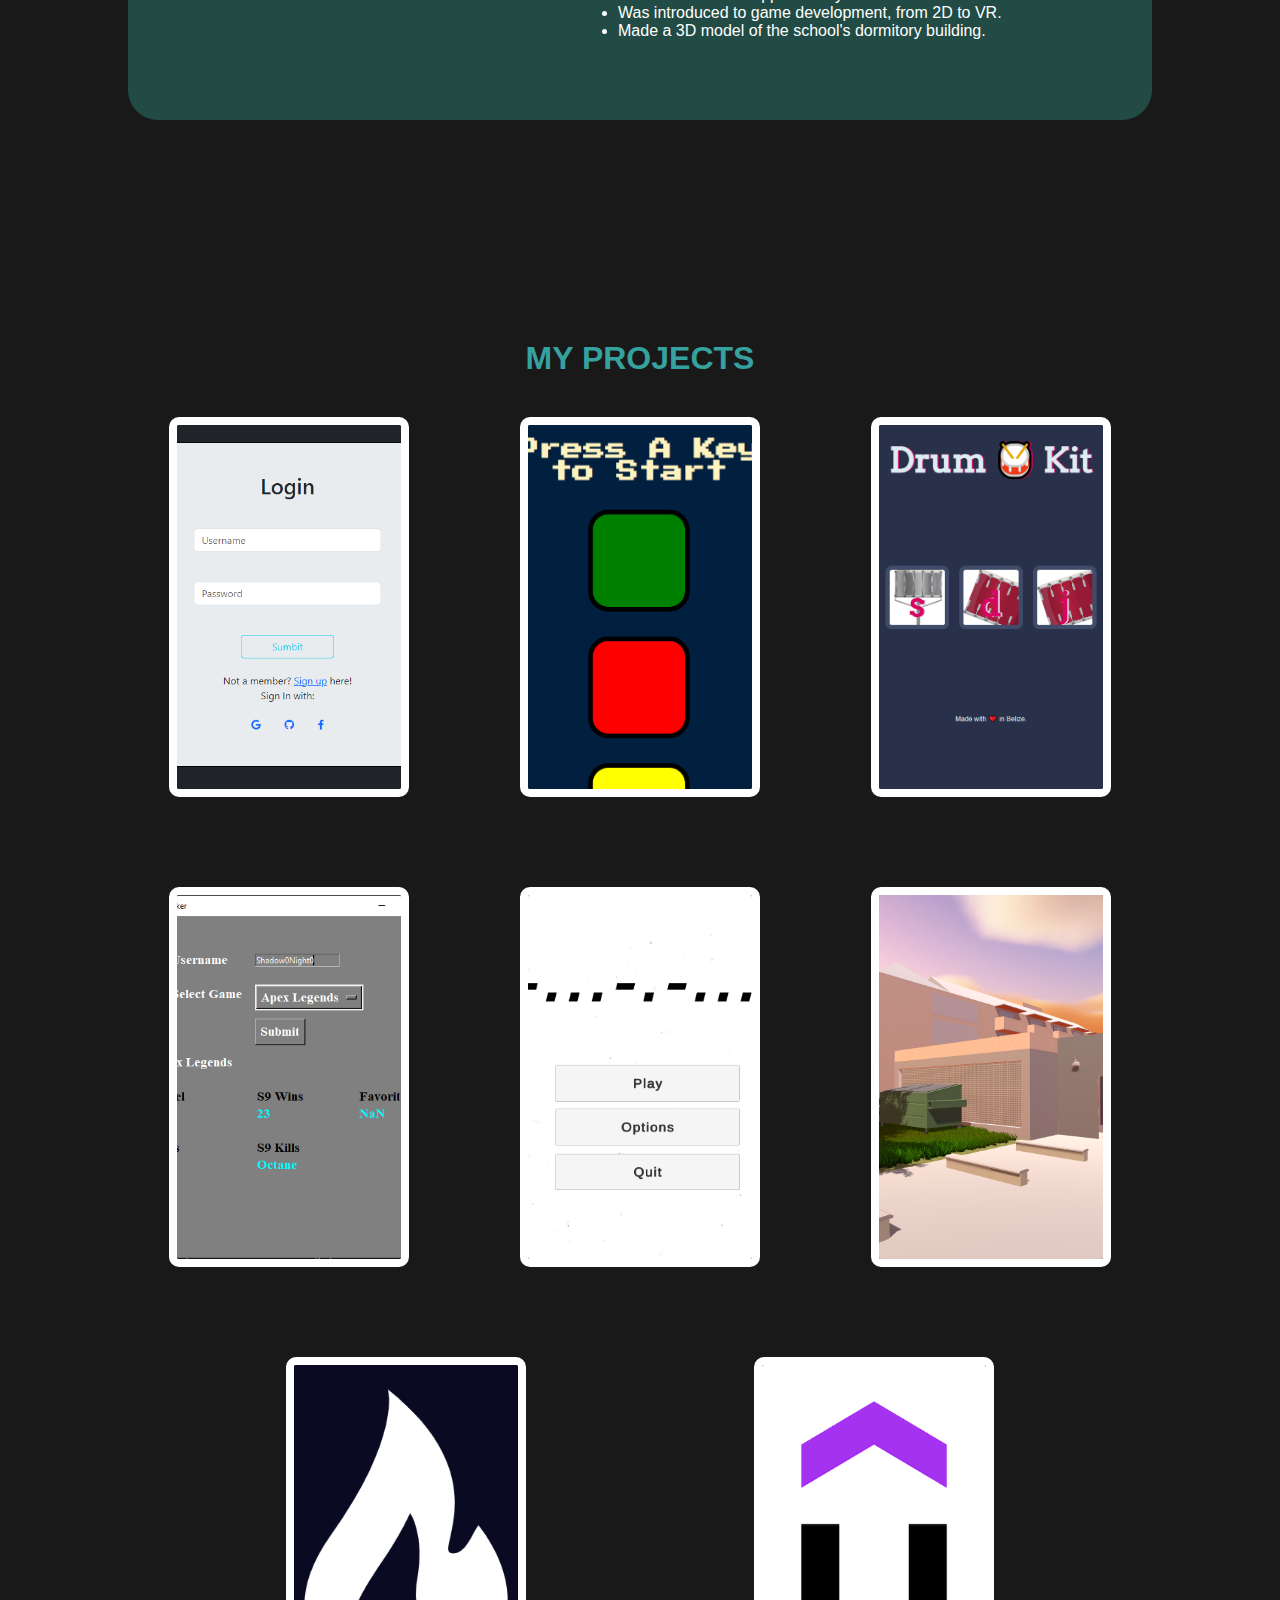
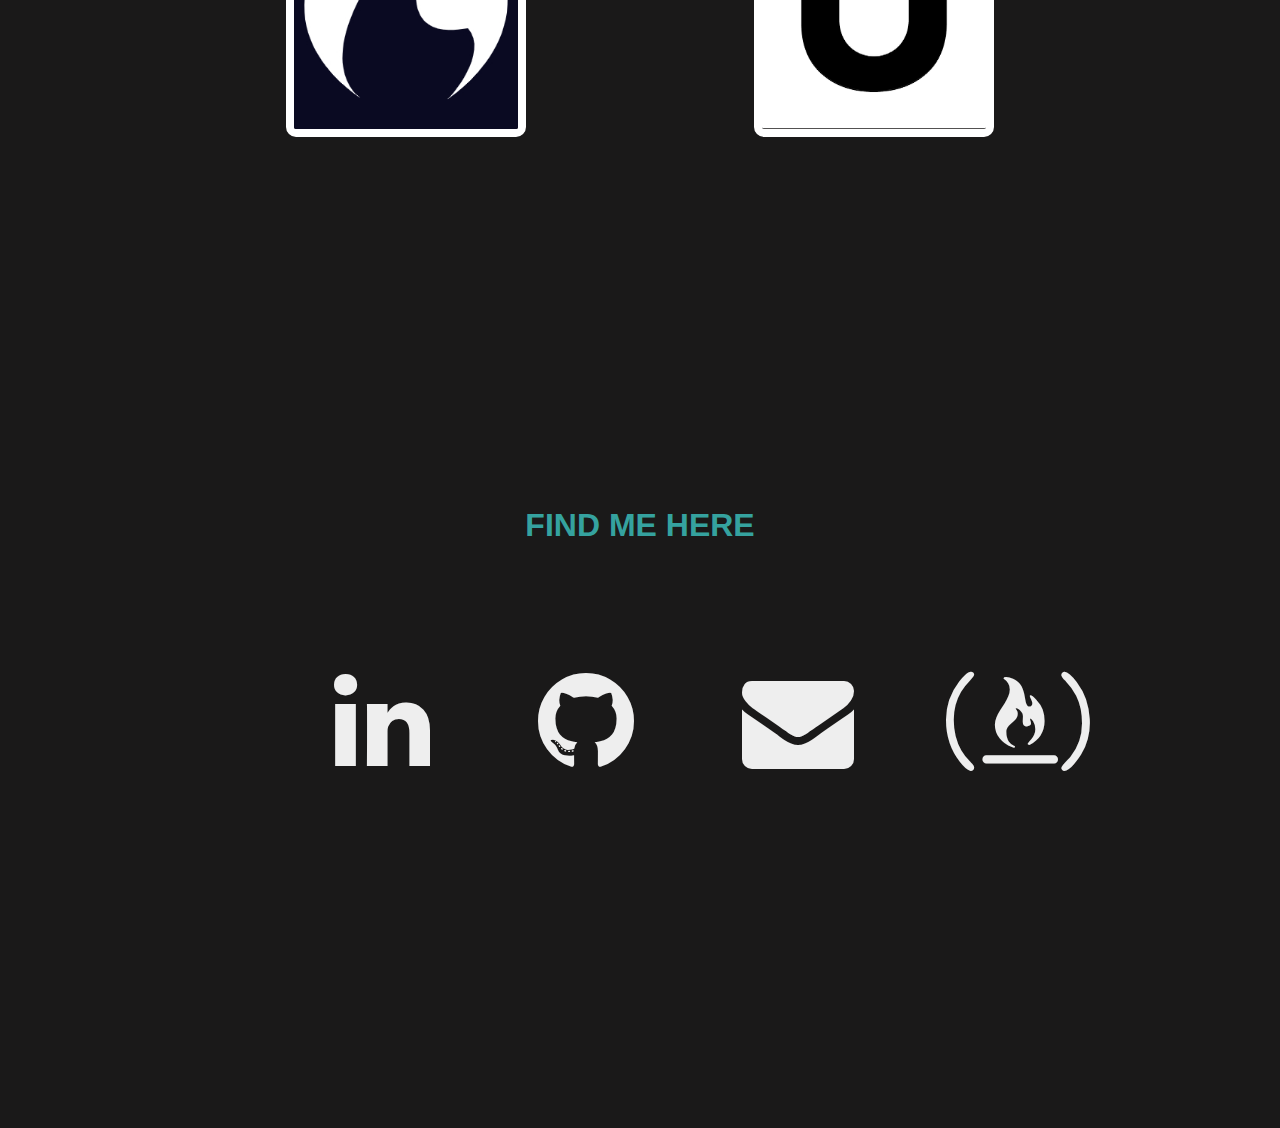
==== commit 566cdf7e: "Update index.html" ====
--- a/index.html
+++ b/index.html
@@ -201,7 +201,25 @@
                                 <p class="card-info">Virtual Reality course project to design any building of choice. I went with one of the dorm buildings.</p>
                                 <a href="https://drive.google.com/file/d/1YW9amQZh8CuOqlUQB2snZaPCzgsDRbZW/view?usp=sharing" class="card-link" target="_blank">Source Code</a>
                             </div>
-                        </div>                    
+                        </div>    
+                        <div class="card">
+                            <img src="./img/freecodecamp.jpg" class="card-img" alt="">
+                            <div class="card-body">
+                                <h1 class="card-title">FreeCodeCamp Projects</h1>
+                                <p class="card-sub-title">HTML/CSS</p>
+                                <p class="card-info">A compilation of most of my projects from FreeCodeCamp.</p>
+                                <a href="https://github.com/Dev-Javier-C/Projects-FreeCodeCamp" class="card-link" target="_blank">Source Code</a>
+                            </div>
+                        </div>
+                        <div class="card">
+                            <img src="./img/udemy.png" class="card-img" alt="">
+                            <div class="card-body">
+                                <h1 class="card-title">Udemy Projects</h1>
+                                <p class="card-sub-title">HTML/CSS/JavaScript</p>
+                                <p class="card-info">A compilation of most of my projects from Udemy.</p>
+                                <a href="https://github.com/Dev-Javier-C/Udemy-Projects" class="card-link" target="_blank">Source Code</a>
+                            </div>
+                        </div>                
                     </div>
                 </div>
                 <!-- divide them into section -->
@@ -234,4 +252,4 @@
     </main>
     
 </body>
-</html>+</html>
